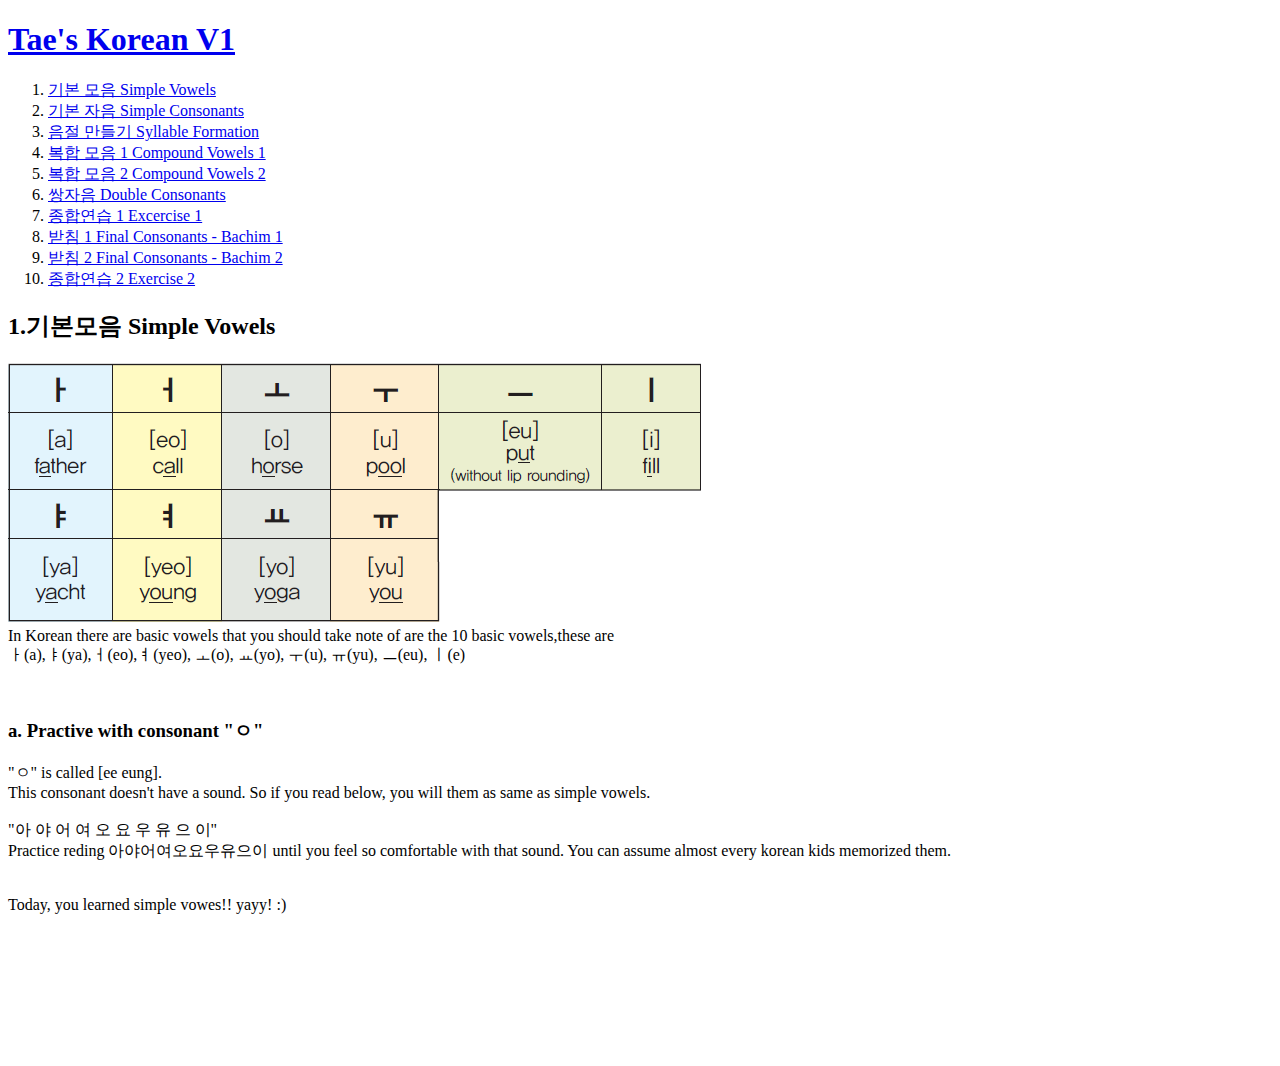
==== 1.기본 모음 Simple Vowels.html @ c124203f "Add files via upload" ====
<!doctype html>
<html>
<head>
<title>1.기본모음 Simple Vowels</title>
<meta charset="utf-8">
</head>

<body>
  <h1><a href="0main.html">Tae's Korean V1</a></h1>
<ol>
<li><a href="1.기본 모음 Simple Vowels.html">기본 모음 Simple Vowels</a></li>
<li><a href="2.기본 자음 Simple Consonants.html">기본 자음 Simple Consonants</a></li>
<li><a href="3.음절 만들기 Syllable Formation.html">음절 만들기 Syllable Formation</a></li>
<li><a href="4.복합 모음 1 Compound Vowels 1.html">복합 모음 1 Compound Vowels 1</a></li>
<li><a href="5.복합 모음 2 Compound Vowels 2.html">복합 모음 2 Compound Vowels 2</a></li>
<li><a href="6.쌍자음 Double Consonants.html">쌍자음 Double Consonants</a></li>
<li><a href="7.종합연습 1 Excercise 1.html">종합연습 1 Excercise 1</a></li>
<li><a href="8.받침 1 Final Consonants - Bachim 1.html">받침 1 Final Consonants - Bachim 1</a></li>
<li><a href="9.받침 2 Final Consonants - Bachim 2.html">받침 2 Final Consonants - Bachim 2</a></li>
<li><a href="10종합연습 2 Exercise 2.html">종합연습 2 Exercise 2</a></li>
</ol>
<h2>1.기본모음 Simple Vowels</h2>
<p>
<img src="기본보음.PNG" title="How to read korean simple vowels">
<br>In Korean there are basic vowels that you should take note of are the 10 basic vowels,these are
<br>ㅏ(a),ㅑ(ya),ㅓ(eo),ㅕ(yeo), ㅗ(o), ㅛ(yo), ㅜ(u), ㅠ(yu), ㅡ(eu), ㅣ(e)
</p>

<br><h3>a. Practive with consonant "ㅇ"</h3>
"ㅇ" is called [ee eung].
<br>This consonant doesn't have a sound. So if you read below, you will them as same as simple vowels.
<br><br>"아 야 어 여 오 요 우 유 으 이"
<br>Practice reding 아야어여오요우유으이 until you feel so comfortable with that sound. You can assume almost every korean kids memorized them.
</p>

<br> Today, you learned simple vowes!! yayy! :)<br>
<br>
<br>
<br>
<br>
<br>
<br>
<br>
<br>



</body>
</html>
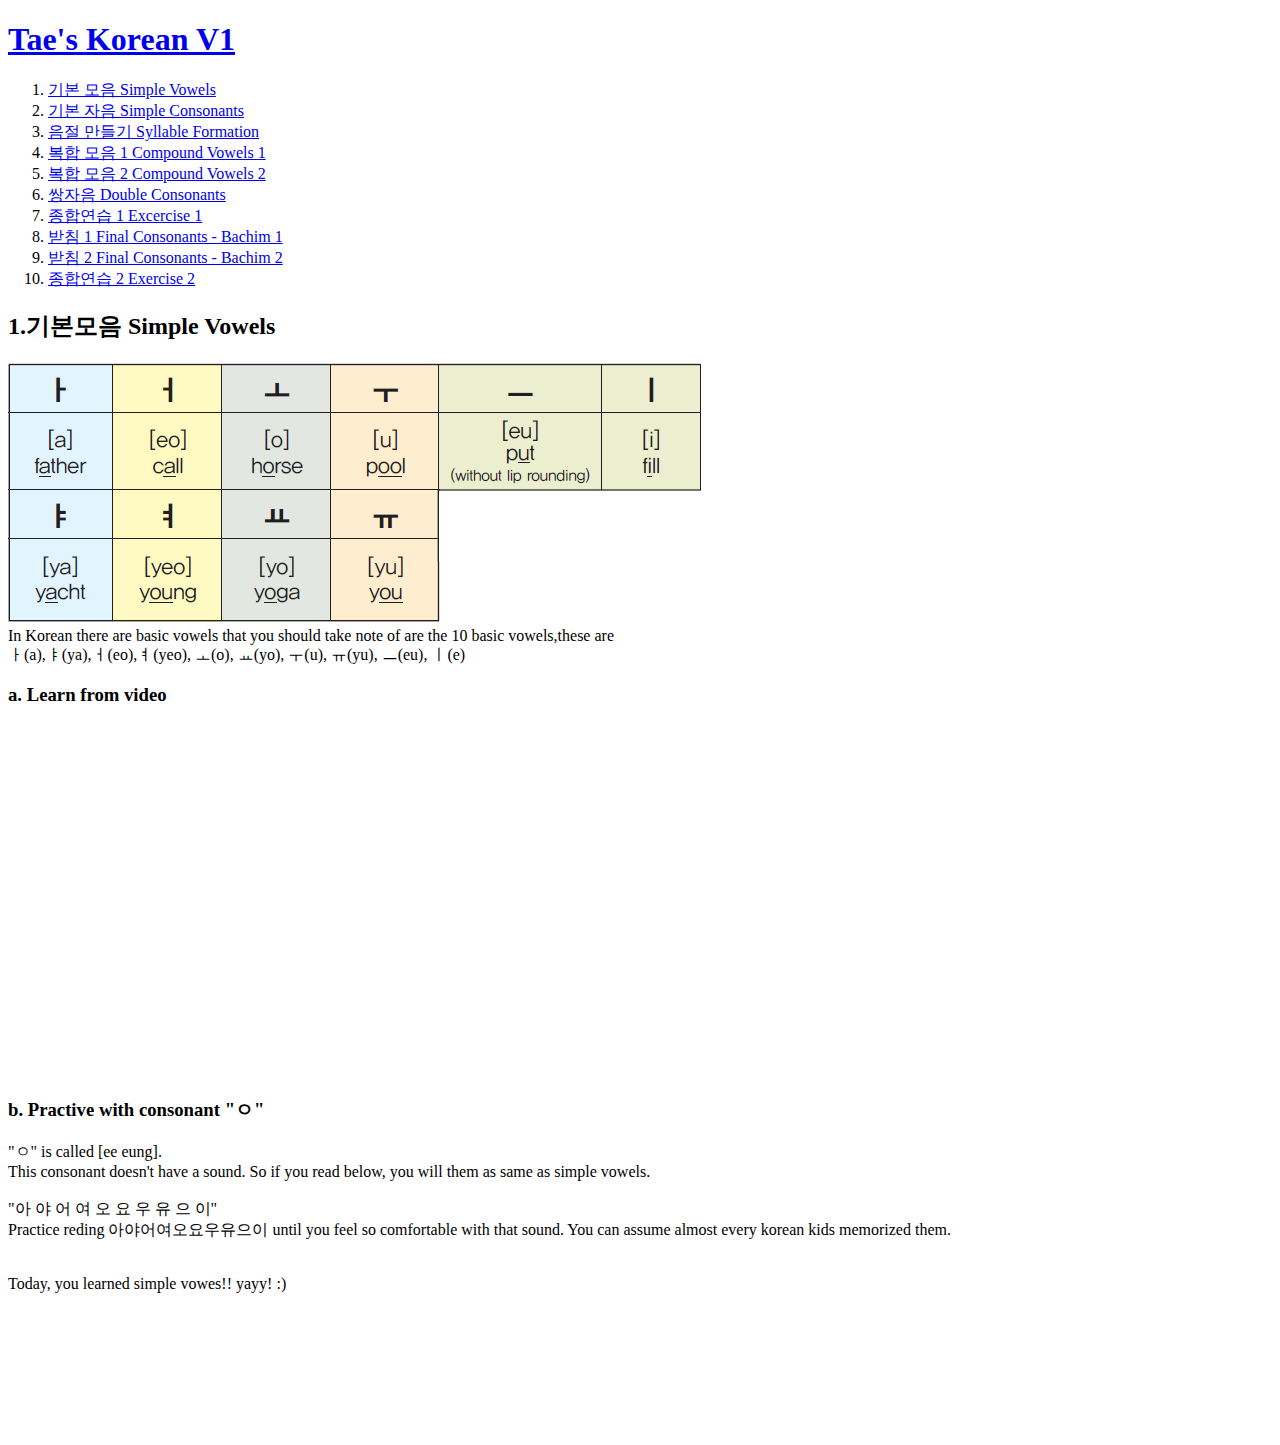
==== commit d201e5ae: "Add files via upload" ====
--- a/1.기본 모음 Simple Vowels.html
+++ b/1.기본 모음 Simple Vowels.html
@@ -6,7 +6,7 @@
 </head>
 
 <body>
-  <h1><a href="0main.html">Tae's Korean V1</a></h1>
+  <h1><a href="index.html">Tae's Korean V1</a></h1>
 <ol>
 <li><a href="1.기본 모음 Simple Vowels.html">기본 모음 Simple Vowels</a></li>
 <li><a href="2.기본 자음 Simple Consonants.html">기본 자음 Simple Consonants</a></li>
@@ -25,8 +25,12 @@
 <br>In Korean there are basic vowels that you should take note of are the 10 basic vowels,these are
 <br>ㅏ(a),ㅑ(ya),ㅓ(eo),ㅕ(yeo), ㅗ(o), ㅛ(yo), ㅜ(u), ㅠ(yu), ㅡ(eu), ㅣ(e)
 </p>
+<p>
+<h3>a. Learn from video</h3>
+<iframe width="560" height="315" src="https://www.youtube.com/embed/au_dHkWwrwA" frameborder="0" allow="accelerometer; autoplay; encrypted-media; gyroscope; picture-in-picture" allowfullscreen></iframe>
+</p>
 
-<br><h3>a. Practive with consonant "ㅇ"</h3>
+<br><h3>b. Practive with consonant "ㅇ"</h3>
 "ㅇ" is called [ee eung].
 <br>This consonant doesn't have a sound. So if you read below, you will them as same as simple vowels.
 <br><br>"아 야 어 여 오 요 우 유 으 이"
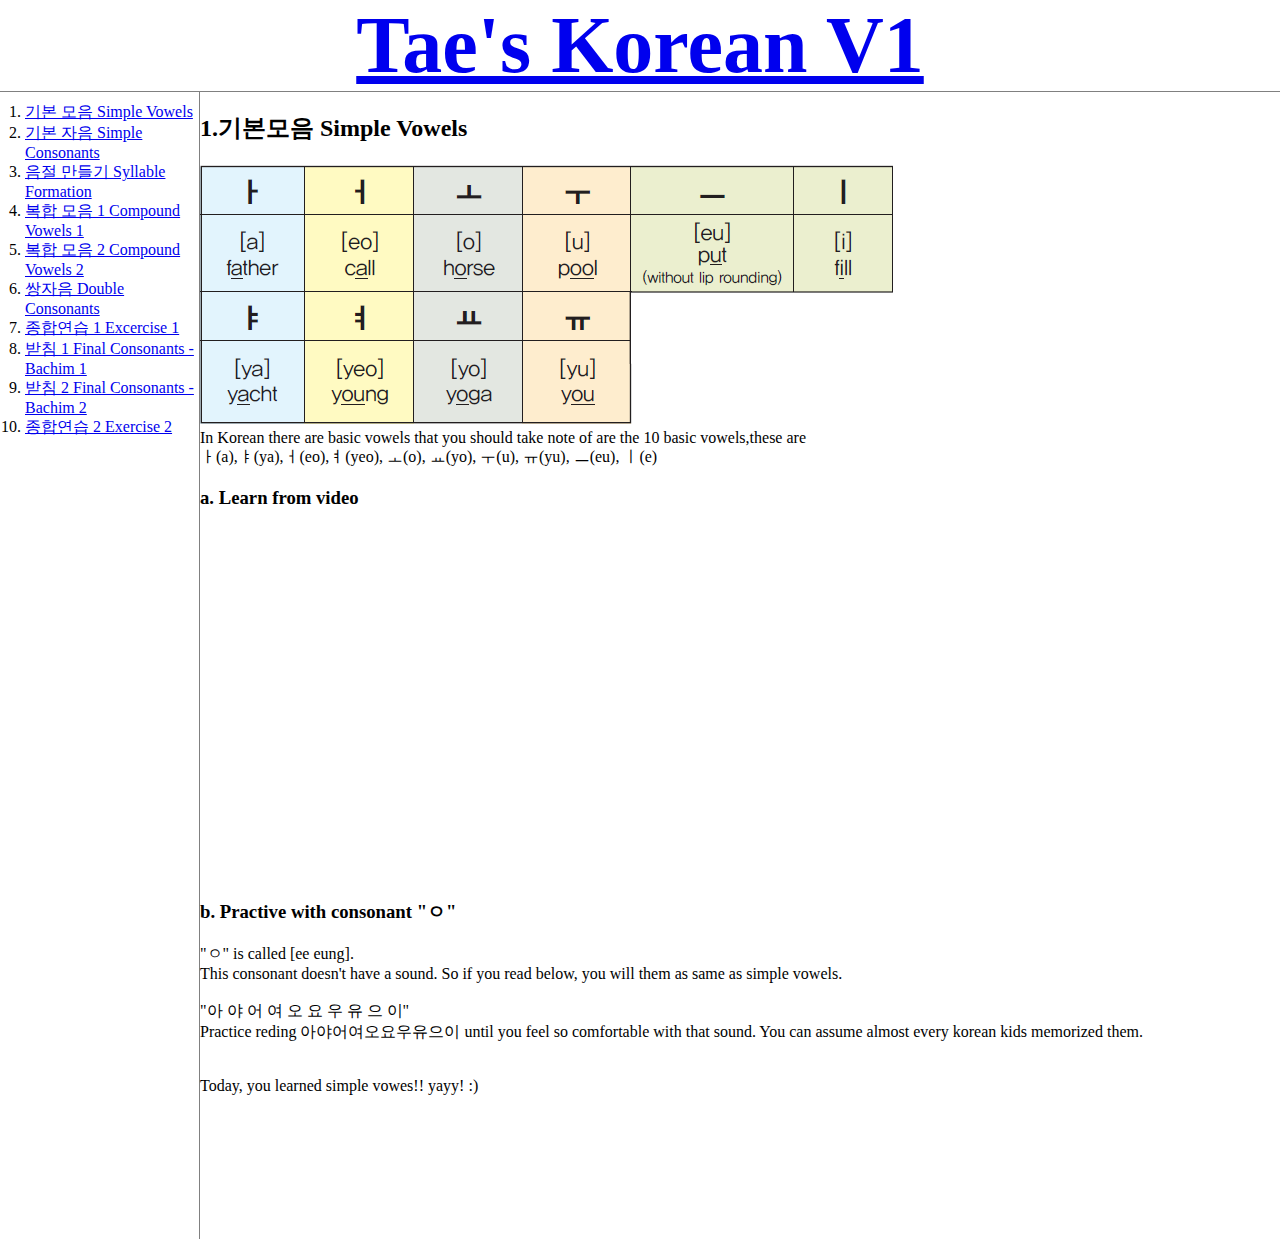
==== commit 6bbf4bee: "Add files via upload" ====
--- a/1.기본 모음 Simple Vowels.html
+++ b/1.기본 모음 Simple Vowels.html
@@ -3,10 +3,30 @@
 <head>
 <title>1.기본모음 Simple Vowels</title>
 <meta charset="utf-8">
+
+<!-- Global site tag (gtag.js) - Google Analytics -->
+<script async src="https://www.googletagmanager.com/gtag/js?id=UA-166047840-1"></script>
+<script>
+  window.dataLayer = window.dataLayer || [];
+  function gtag(){dataLayer.push(arguments);}
+  gtag('js', new Date());
+
+  gtag('config', 'UA-166047840-1');
+</script>
+
+
+<link rel="stylesheet" href="style.css">
 </head>
 
+
+
+
+
+
 <body>
-  <h1><a href="index.html">Tae's Korean V1</a></h1>
+  <h1><a href="0index.html">Tae's Korean V1</a></h1>
+
+<div id="grid">
 <ol>
 <li><a href="1.기본 모음 Simple Vowels.html">기본 모음 Simple Vowels</a></li>
 <li><a href="2.기본 자음 Simple Consonants.html">기본 자음 Simple Consonants</a></li>
@@ -19,6 +39,9 @@
 <li><a href="9.받침 2 Final Consonants - Bachim 2.html">받침 2 Final Consonants - Bachim 2</a></li>
 <li><a href="10종합연습 2 Exercise 2.html">종합연습 2 Exercise 2</a></li>
 </ol>
+
+
+<div ="article">
 <h2>1.기본모음 Simple Vowels</h2>
 <p>
 <img src="기본보음.PNG" title="How to read korean simple vowels">
@@ -46,7 +69,47 @@
 <br>
 <br>
 <br>
+</div>
+</div>
 
+<p>
+  <div id="disqus_thread"></div>
+  <script>
+
+  /**
+  *  RECOMMENDED CONFIGURATION VARIABLES: EDIT AND UNCOMMENT THE SECTION BELOW TO INSERT DYNAMIC VALUES FROM YOUR PLATFORM OR CMS.
+  *  LEARN WHY DEFINING THESE VARIABLES IS IMPORTANT: https://disqus.com/admin/universalcode/#configuration-variables*/
+  /*
+  var disqus_config = function () {
+  this.page.url = PAGE_URL;  // Replace PAGE_URL with your page's canonical URL variable
+  this.page.identifier = PAGE_IDENTIFIER; // Replace PAGE_IDENTIFIER with your page's unique identifier variable
+  };
+  */
+  (function() { // DON'T EDIT BELOW THIS LINE
+  var d = document, s = d.createElement('script');
+  s.src = 'https://taes-korean.disqus.com/embed.js';
+  s.setAttribute('data-timestamp', +new Date());
+  (d.head || d.body).appendChild(s);
+  })();
+  </script>
+  <noscript>Please enable JavaScript to view the <a href="https://disqus.com/?ref_noscript">comments powered by Disqus.</a></noscript>
+</p>
+
+<p>
+  <!--Start of Tawk.to Script-->
+<script type="text/javascript">
+var Tawk_API=Tawk_API||{}, Tawk_LoadStart=new Date();
+(function(){
+var s1=document.createElement("script"),s0=document.getElementsByTagName("script")[0];
+s1.async=true;
+s1.src='https://embed.tawk.to/5eb742c3967ae56c52185820/default';
+s1.charset='UTF-8';
+s1.setAttribute('crossorigin','*');
+s0.parentNode.insertBefore(s1,s0);
+})();
+</script>
+<!--End of Tawk.to Script-->
+</P>
 
 
 </body>
--- a/style.css
+++ b/style.css
@@ -0,0 +1,34 @@
+<style>
+a{
+  color:grey;
+  text-decoration: none;
+}
+
+body{
+  margin:0px;
+}
+h1{
+  text-align: center;
+  font-size: 80px;
+  margin: 0px;
+  border-bottom: 1px solid grey ;
+}
+ol{
+  border-right: 1px solid grey;
+  padding-left: 25px;
+  padding-top: 10px;
+  margin:0;
+}
+#article{
+ padding-left: 25px;
+}
+
+#a{
+ color:grey;
+}
+
+ #grid{
+   display:grid;
+   grid-template-columns: 200px 1fr;
+ }
+</style>
